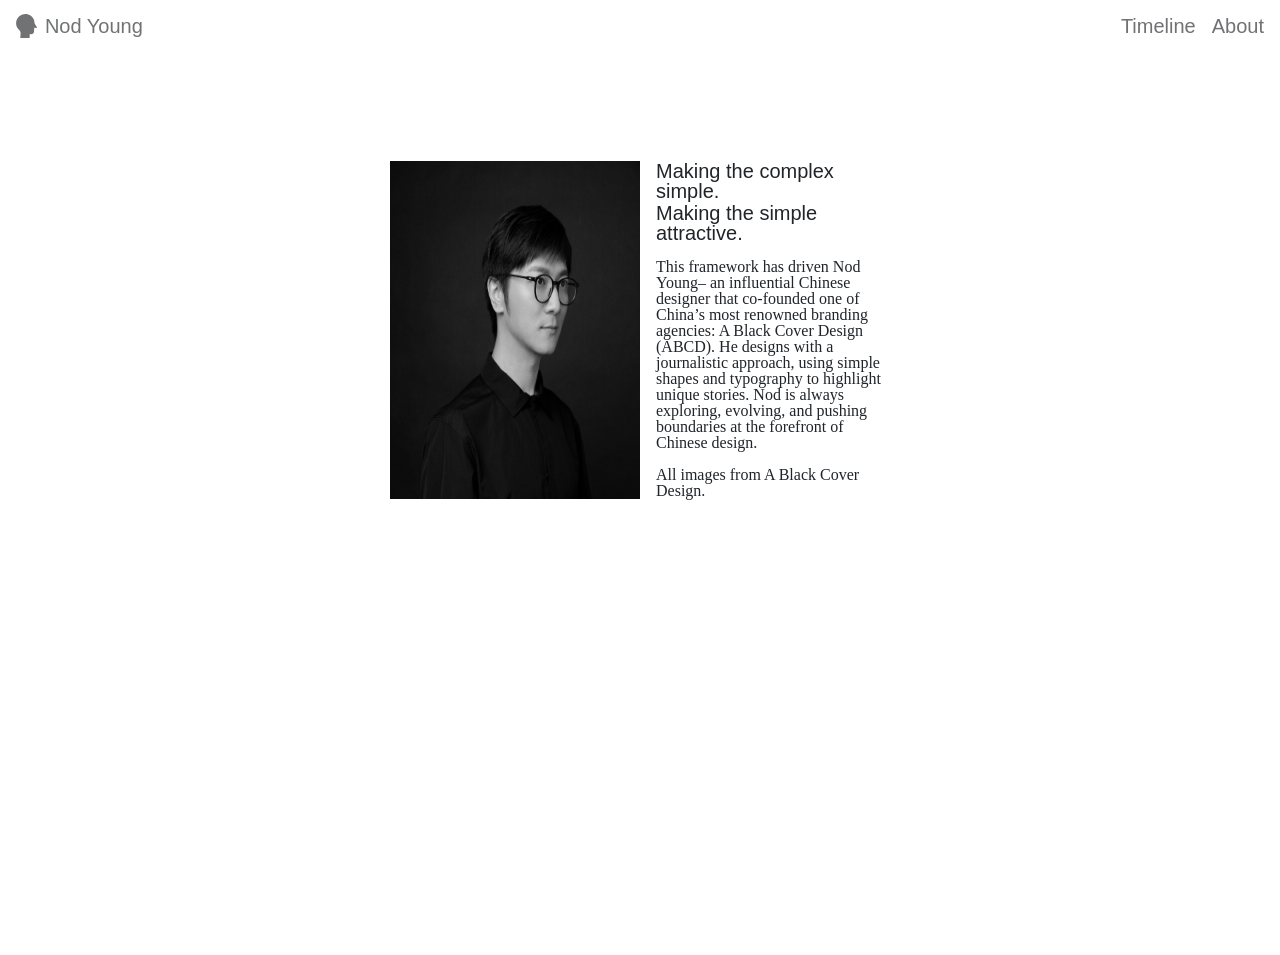
==== html/about.html @ cc72ff3e "skib" ====
<!DOCTYPE html>
<html lang="en">
    <head>
        <meta charset="utf-8">
        <meta name="viewport" content="width=device-width, initial-scale=1, shrink-to-fit=no">

        <link rel="stylesheet" href="https://cdn.jsdelivr.net/npm/bootstrap@4.3.1/dist/css/bootstrap.min.css" integrity="sha384-ggOyR0iXCbMQv3Xipma34MD+dH/1fQ784/j6cY/iJTQUOhcWr7x9JvoRxT2MZw1T" crossorigin="anonymous">
        <link rel="stylesheet" href="/styles.css">

    </head>
    <body>
        <nav>
            <ul>
                <li>
                    <a href="/index.html">
                        <span class="homeicon">
                            <img class="navicon" src="/assets/nodyoungicon.svg">
                            <h4>Nod Young</h4>
                        </span>
                    </a>
                </li>
                <li>
                    <div class="ralignnav">
                        <a href="timeline.html">                    
                            <h4>Timeline </h4>
                        </a>
                        <a href="about.html">                    
                            <h4>About </h4>
                        </a>
                    </div>
                </li>
            </ul>
        </nav>

        <section>
            <section class="aboutcontainer">
                <img class ="imgabout"src="/assets/nodpic.jpg">
                <div class="aboutText">
                    <div class="gap2px">
                        <h4>Making the complex simple.</h4>
                        <h4>Making the simple attractive.</h4>
                    </div>
    
                    <p>
                        This framework has driven Nod Young– an influential Chinese designer that co-founded one of China’s most renowned branding agencies: A Black Cover Design (ABCD). He designs with a journalistic approach, using simple shapes and typography to highlight unique stories. Nod is always exploring, evolving, and pushing boundaries at the forefront of Chinese design.
                    </p>
    
                    <p>All images from A Black Cover Design.</p>
                </div>
            </section>
            <section class="video">
                <iframe width="560" height="315" src="https://www.youtube.com/embed/dD-F4ryVl10?si=FGcX0qYxfUXJwQk0" title="YouTube video player" frameborder="0" allow="accelerometer; autoplay; clipboard-write; encrypted-media; gyroscope; picture-in-picture; web-share" referrerpolicy="strict-origin-when-cross-origin" allowfullscreen></iframe>
            </section>
        </section>
  
        <!--bootstrap js -->
        <script src="https://code.jquery.com/jquery-3.3.1.slim.min.js" integrity="sha384-q8i/X+965DzO0rT7abK41JStQIAqVgRVzpbzo5smXKp4YfRvH+8abtTE1Pi6jizo" crossorigin="anonymous"></script>
        <script src="https://cdn.jsdelivr.net/npm/popper.js@1.14.7/dist/umd/popper.min.js" integrity="sha384-UO2eT0CpHqdSJQ6hJty5KVphtPhzWj9WO1clHTMGa3JDZwrnQq4sF86dIHNDz0W1" crossorigin="anonymous"></script>
        <script src="https://cdn.jsdelivr.net/npm/bootstrap@4.3.1/dist/js/bootstrap.min.js" integrity="sha384-JjSmVgyd0p3pXB1rRibZUAYoIIy6OrQ6VrjIEaFf/nJGzIxFDsf4x0xIM+B07jRM" crossorigin="anonymous"></script>
    </body>
</html>
---- styles.css ----
@font-face {
    font-family: helvetica-light;
    src: url(helvetica-neue-light.ttf);
  }
html, body, div, span, applet, object, iframe,
h1, h2, h3, h4, h5, h6, p, blockquote, pre,
a, abbr, acronym, address, big, cite, code,
del, dfn, em, img, ins, kbd, q, s, samp,
small, strike, strong, sub, sup, tt, var,
b, u, i, center,
dl, dt, dd, ol, ul, li,
fieldset, form, label, legend,
table, caption, tbody, tfoot, thead, tr, th, td,
article, aside, canvas, details, embed, 
figure, figcaption, footer, header, hgroup, 
menu, nav, output, ruby, section, summary,
time, mark, audio, video {
	margin: 0;
	padding: 0;
	border: 0;
	font-size: 100%;
	font: inherit;
	vertical-align: baseline;
}
/* HTML5 display-role reset for older browsers */
article, aside, details, figcaption, figure, 
footer, header, hgroup, menu, nav, section {
	display: block;
}
body {
	line-height: 1;
    font-family: Helvetica Neue, Arial, sans-serif;
    padding:1em;
}
ol, ul {
	list-style: none;
}
blockquote, q {
	quotes: none;
}
blockquote:before, blockquote:after,
q:before, q:after {
	content: '';
	content: none;
}
table {
	border-collapse: collapse;
	border-spacing: 0;
}

.homeicon{
    height: 20px;
}

.navicon{
    height: 24px;
}

h4{
    font-size:20px;

}

h5{
    font-family: Helvetica Neue, Arial, sans-serif;
    font-size:16px;
    
}
p{
    font-family: helvetica-light;
    font-weight: 100;

}
a{
    text-decoration: none;
    color:#717274;
}

a:hover{
    text-decoration: none;
    color:#717274;
    opacity:80%;

}

.tltext{
    width:10em;
}
.tltextall{
    display: flex;
    flex-direction: row;
    gap:1em;
    justify-content: top;
}

.indivtlcontainer{
    width:16%;
}
.tlcontainer{
    max-width: fit-content;
    margin-top: 20%;
    margin-left: auto;
    margin-right: auto;
}
.main{
    height: 100%;
    width:100%;
}

.tltimeline{
    max-width: fit-content;
    margin-top: 10%;
    margin-left: auto;
    margin-right: auto;
}

.aboutcontainer{
    width:40%;
    max-width: fit-content;
    margin-top: 10%;
    margin-left: auto;
    margin-right: auto;
    display:flex;
    flex-direction:row;
    gap:1em;
}

.video{
    width:40%;
    max-width: fit-content;
    margin-top: 10%;
    margin-left: auto;
    margin-right: auto;
    display:flex;
    flex-direction:row;
    gap:1em;

}
.video{
    width:500px;
}
.indivworkcontainer{
    width:70%;
    max-width: fit-content;
    margin-top: 10%;
    margin-left: auto;
    margin-right: auto;
    display:flex;
    flex-direction:row;
    gap:1em;

}
.aboutText{
    width: 50%;
    display: flex;
    flex-direction: column;
    gap: 1em;
}

.imgabout{
    width: 50%;
}

.gap2px{
    display: flex;
    flex-direction: column;
    gap:2px;
}
.about{
    display: flex;

}
.timelinetext{
    display:flex;
    flex-direction: column;
    gap:0.5em;
}
.learnmorebtn{
    padding: 4px;
    color:grey;
}

.greyline{
    background-color: grey;
    height:1px;
    width:100vw;
    margin: 0px;
}
.greycircle{
    background-color: grey;
    width:12px;
    height:12px;
    border-radius:12px;
    margin-top: -6px;
}
.workcontainer{
    position:fixed;
    bottom:1em;
    margin-left: auto;
    margin-right: auto;
    display: flex;
    flex-direction: row;
    justify-content: flex-start;
    gap: 0em;
}
.ralignnav{
    display: flex;
    flex-direction: row;
    gap: 1em;
}
.workcolumn{
    align-self: flex-end;

}
.workitem{
    display: flex;
    flex-direction: column;
    width:10em;
}
.workimg{
    width:120px;
}
.indivworkimg{
    width:400px;
}
.collapse{
    width:150px;
}

.homeicon{
    display: flex;
    flex-direction: row;
    align-items:center;
    gap:8px;
}
ul{
    display: flex;
    flex-direction: row;
    justify-content: space-between;
    width: 100%;

}

nav{
    width: 100%;
}
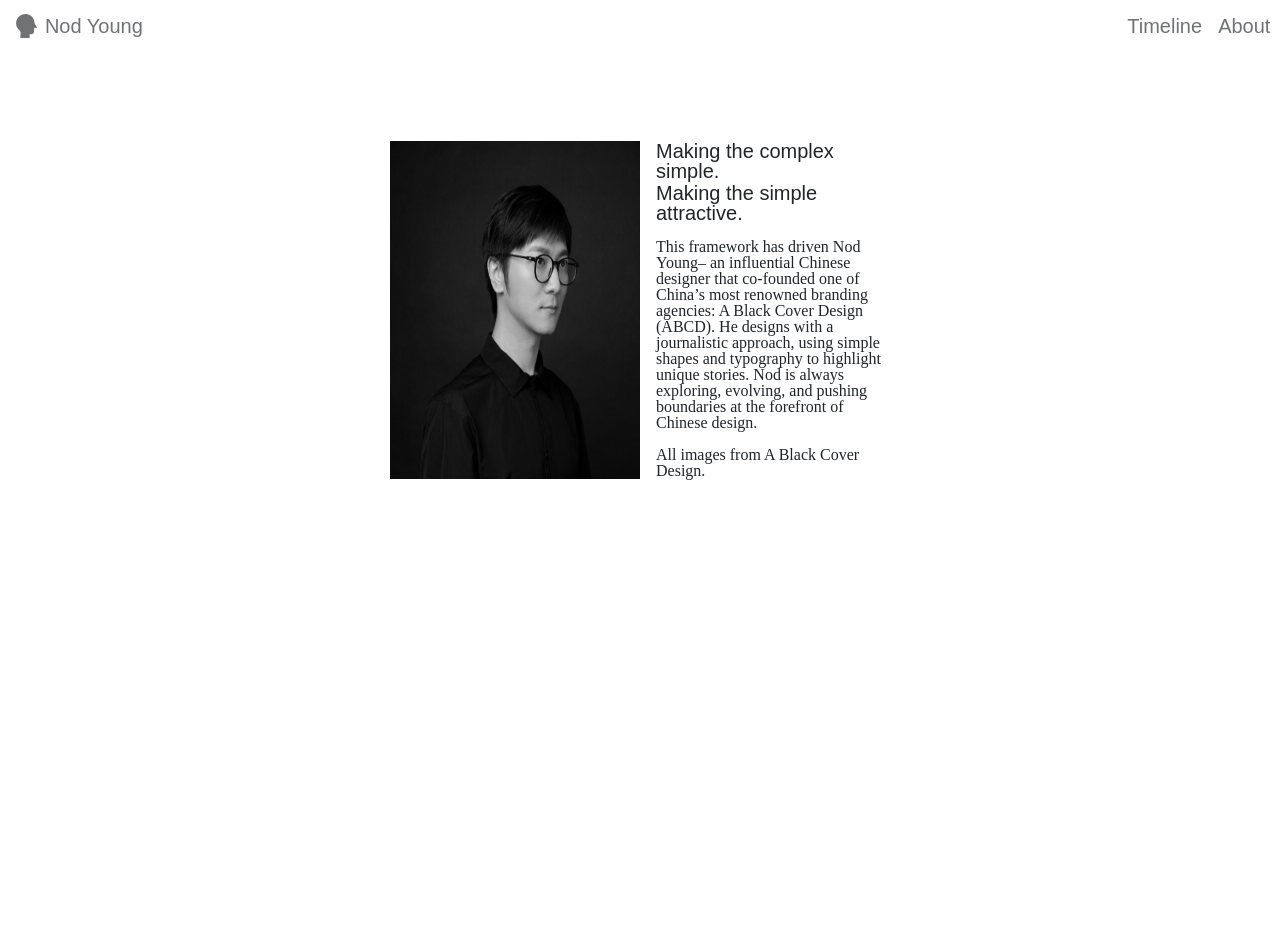
==== commit b6fe6653: "pain" ====
--- a/html/about.html
+++ b/html/about.html
@@ -5,14 +5,14 @@
         <meta name="viewport" content="width=device-width, initial-scale=1, shrink-to-fit=no">
 
         <link rel="stylesheet" href="https://cdn.jsdelivr.net/npm/bootstrap@4.3.1/dist/css/bootstrap.min.css" integrity="sha384-ggOyR0iXCbMQv3Xipma34MD+dH/1fQ784/j6cY/iJTQUOhcWr7x9JvoRxT2MZw1T" crossorigin="anonymous">
-        <link rel="stylesheet" href="/styles.css">
+        <link rel="stylesheet" href="../styles.css">
 
     </head>
     <body>
         <nav>
             <ul>
                 <li>
-                    <a href="/index.html">
+                    <a href="../index.html">
                         <span class="homeicon">
                             <img class="navicon" src="/assets/nodyoungicon.svg">
                             <h4>Nod Young</h4>
--- a/styles.css
+++ b/styles.css
@@ -104,8 +104,8 @@
     margin-right: auto;
 }
 .main{
-    height: 100%;
-    width:100%;
+    overflow-x: scroll;
+    z-index: 10000;
 }
 
 .tltimeline{
@@ -195,6 +195,7 @@
     margin-top: -6px;
 }
 .workcontainer{
+    width:98vw;
     position:fixed;
     bottom:1em;
     margin-left: auto;
@@ -203,6 +204,7 @@
     flex-direction: row;
     justify-content: flex-start;
     gap: 0em;
+    overflow-x: scroll;
 }
 .ralignnav{
     display: flex;
@@ -219,7 +221,7 @@
     width:10em;
 }
 .workimg{
-    width:120px;
+    width:110px;
 }
 .indivworkimg{
     width:400px;
@@ -243,5 +245,6 @@
 }
 
 nav{
-    width: 100%;
-}
+    width: 98vw;
+    position: fixed;
+}
